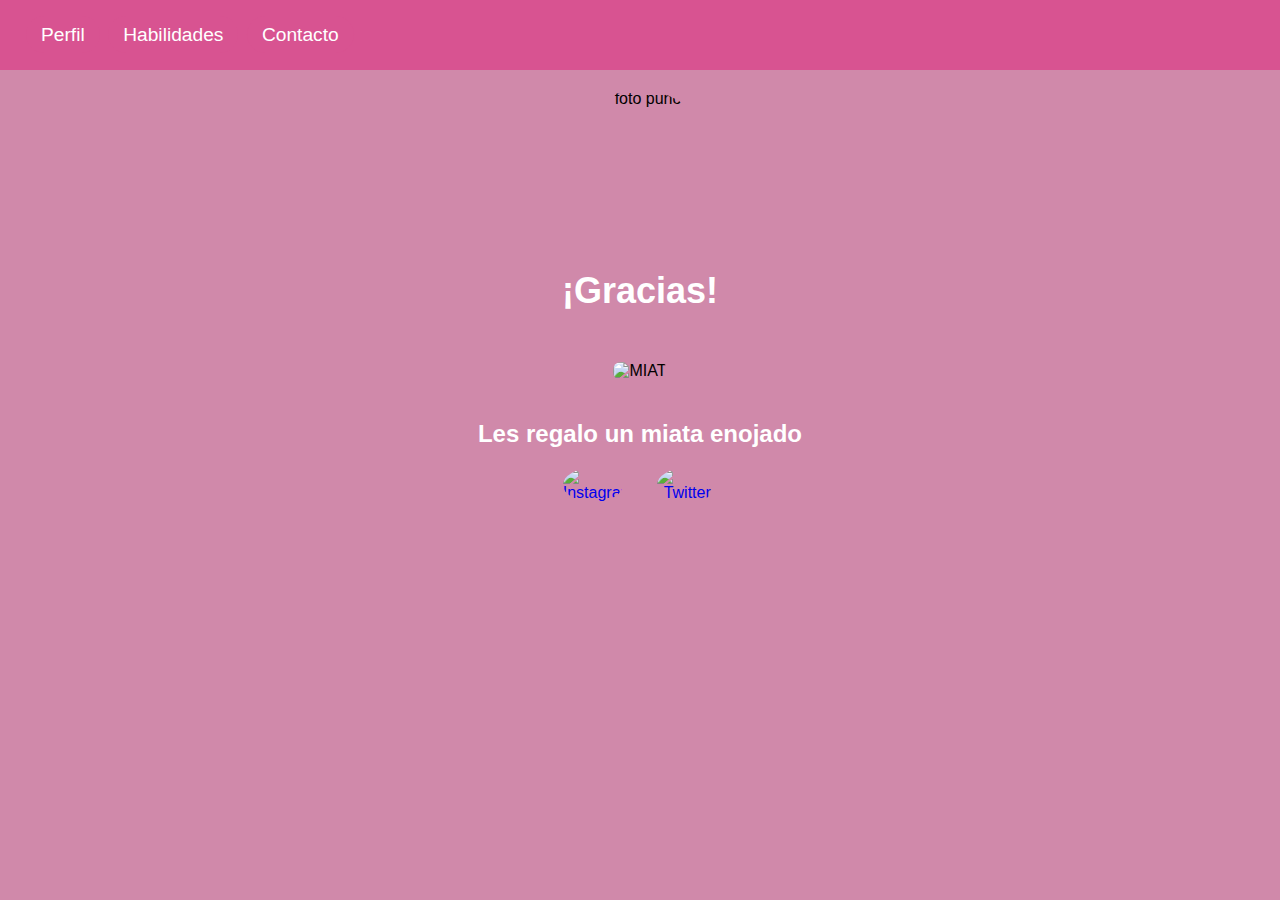
==== contacto.html @ 8c0b417e "estructura basica" ====
<!DOCTYPE html>
<html lang="es">
<head>
    <meta charset="UTF-8">
    <meta name="viewport" content="width=device-width, initial-scale=1.0">
    <title>Contacto - Camila R</title>
    <link rel="stylesheet" href="styles_contact.css">
</head>
<body>

<nav>
    <a href="index.html">Perfil</a>
    <a href="habilidades.html">Habilidades</a>
    <a href="contacto.html">Contacto</a>
</nav>

<main>
    <div class="circular-img">
        <img src="img/fotopuño.jpg" alt="foto puño">
    </div>

    <div class="ty">
        <h2>¡Gracias!</h2>
    </div>

    <div class="img">
        <img src="img/miat.jpeg" alt="MIAT">
    </div>

    <div class="MIAT">
        <h2>Les regalo un miata enojado</h2>
    </div>

    <div class="socials">
        <a href="https://www.instagram.com/tepetongojeje?igsh=dTRvdnh3aGc4bDhq&utm_source=qr" target="_blank">
            <img src="img/insta.png" alt="Instagram">
        </a>
        <a href="https://x.com/kmilarouses?t=3xNPFQZcSTWpYFGR6TV2RQ&s=08" target="_blank">
            <img src="img/tww.png" alt="Twitter">
        </a>
    </div>
</main>

</html>
---- styles_contact.css ----
nav {
    background-color: #d85391;
    padding: 24px;
    text-align: left;
    top: 0;
    width: 100%;
}
nav a {
    color: white;
    text-decoration: none;
    margin: 0 2px;
    font-size: 1.2em;
    background-color: #d85391;
    padding: 8px 15px;
    border-radius: 20px;
    transition: background-color 0.3s, color 0.3s;
}
nav a:hover {
    background-color: white;
    color: #d85391;
}
/* Estilo de la página completa */
body {
    background-color: #d089aa;
    margin: 0;
    text-align: center; /* Centra todo el texto */
    font-family: Arial, sans-serif;
}
main {
    background-color: #d089aa;
    padding: 20px;
}
/* Imagen circular con mi cara */
.circular-img {
    width: 150px;
    height: 150px;
    border-radius: 50%;
    overflow: hidden;
    margin: 0 auto;
    display: flex;
    align-items: center;
    justify-content: center;
}
.circular-img img {
    width: 100%;
    height: 100%;
    object-fit: cover;
}
.ty {
    color: white;
    font-size: 1.5em;
    margin: 20px 0;
}
/* Imagen adicional */
.img img {
    max-width: 80%;
    height: auto;
    border-radius: 8px;
    margin: 20px 0;
}
.MIAT {
    color: white;
}
/* Íconos de redes sociales */
.socials {
    margin-top: 20px;
}
.socials a {
    margin: 0 15px;
    display: inline-block;
    text-decoration: none;
}
.socials img {
    max-width: 60px;
    height: auto;
    border-radius: 60%;
}
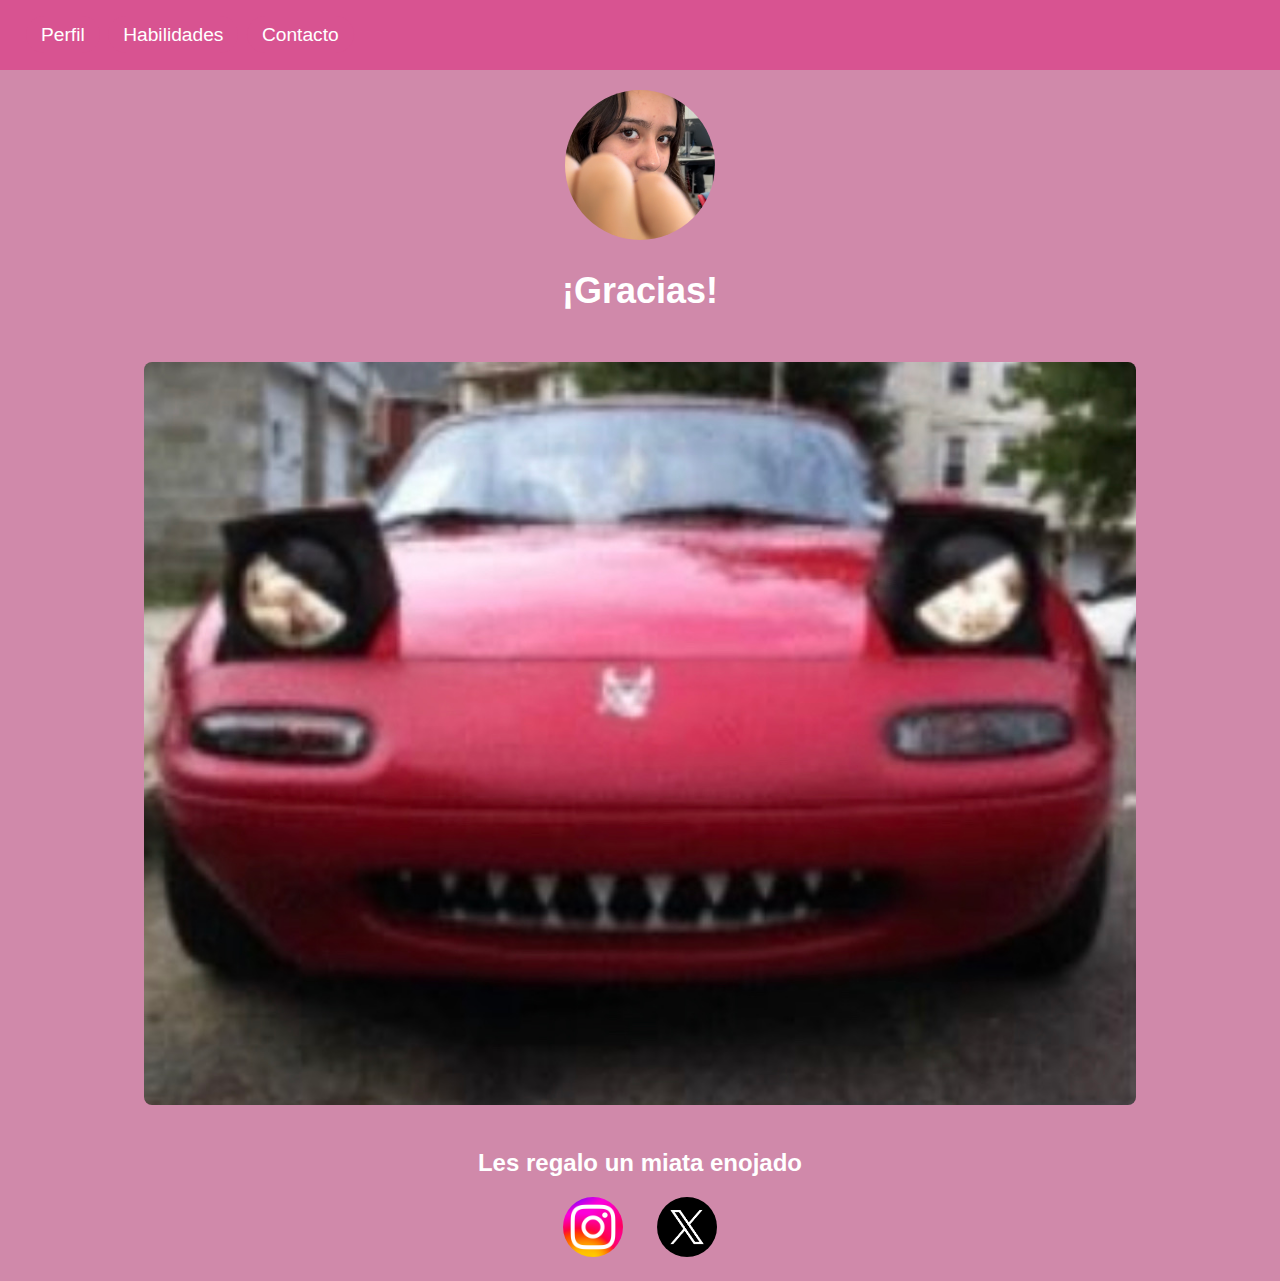
==== commit 5d7ab1d9: "cambios en css" ====
--- a/contacto.html
+++ b/contacto.html
@@ -16,7 +16,7 @@
 
 <main>
     <div class="circular-img">
-        <img src="img/fotopuño.jpg" alt="foto puño">
+        <img src="images/fotopuño.jpg" alt="foto puño">
     </div>
 
     <div class="ty">
@@ -24,7 +24,7 @@
     </div>
 
     <div class="img">
-        <img src="img/miat.jpeg" alt="MIAT">
+        <img src="images/miat.jpeg" alt="MIAT">
     </div>
 
     <div class="MIAT">
@@ -33,10 +33,10 @@
 
     <div class="socials">
         <a href="https://www.instagram.com/tepetongojeje?igsh=dTRvdnh3aGc4bDhq&utm_source=qr" target="_blank">
-            <img src="img/insta.png" alt="Instagram">
+            <img src="images/insta.png" alt="Instagram">
         </a>
         <a href="https://x.com/kmilarouses?t=3xNPFQZcSTWpYFGR6TV2RQ&s=08" target="_blank">
-            <img src="img/tww.png" alt="Twitter">
+            <img src="images/tww.png" alt="Twitter">
         </a>
     </div>
 </main>
